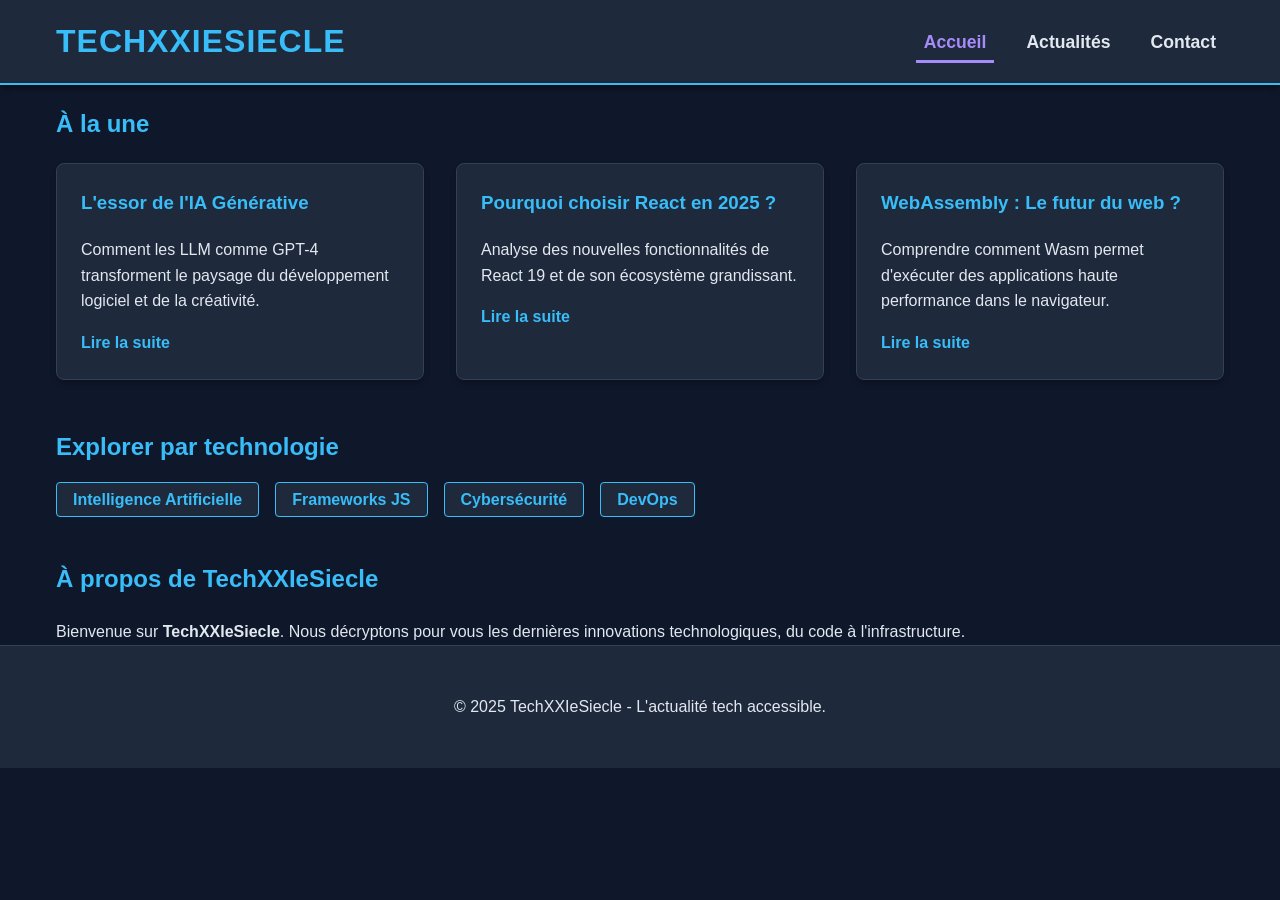
==== index.html @ 756c3767 ".... Ajout fichier ..." ====
<!DOCTYPE html>
<html lang="fr">

<head>
  <meta charset="UTF-8">
  <meta name="viewport" content="width=device-width, initial-scale=1.0">
  <title>TechXXIeSiecle - Actualités Tech</title>
  <link rel="stylesheet" href="style.css">
</head>

<body>

  <!-- Lien d'évitement -->
  <a href="#maincontent" class="skip-link">Aller au contenu principal</a>

  <header role="banner">
    <div class="container">
      <h1><a href="index.html">TechXXIeSiecle</a></h1>
      <nav aria-label="Menu principal">
        <ul>
          <li><a href="index.html" aria-current="page">Accueil</a></li>
          <li><a href="category.html">Actualités</a></li>
          <li><a href="contact.html">Contact</a></li>
        </ul>
      </nav>
    </div>
  </header>

  <main id="maincontent" role="main" class="container">

    <!-- Section Derniers Articles -->
    <section id="latest-articles" aria-labelledby="latest-title">
      <h2 id="latest-title">À la une</h2>
      <div class="articles-grid">
        <article>
          <h3><a href="article.html">L'essor de l'IA Générative</a></h3>
          <p>Comment les LLM comme GPT-4 transforment le paysage du développement logiciel et de la créativité.</p>
          <a href="article.html" aria-label="Lire l'article : L'essor de l'IA Générative">Lire la suite</a>
        </article>
        <article>
          <h3><a href="article.html">Pourquoi choisir React en 2025 ?</a></h3>
          <p>Analyse des nouvelles fonctionnalités de React 19 et de son écosystème grandissant.</p>
          <a href="article.html" aria-label="Lire l'article : Pourquoi choisir React en 2025 ?">Lire la suite</a>
        </article>
        <article>
          <h3><a href="article.html">WebAssembly : Le futur du web ?</a></h3>
          <p>Comprendre comment Wasm permet d'exécuter des applications haute performance dans le navigateur.</p>
          <a href="article.html" aria-label="Lire l'article : WebAssembly : Le futur du web ?">Lire la suite</a>
        </article>
      </div>
    </section>

    <!-- Section Catégories -->
    <section id="categories" aria-labelledby="cat-title">
      <h2 id="cat-title">Explorer par technologie</h2>
      <ul class="categories-list">
        <li><a href="category.html">Intelligence Artificielle</a></li>
        <li><a href="category.html">Frameworks JS</a></li>
        <li><a href="category.html">Cybersécurité</a></li>
        <li><a href="category.html">DevOps</a></li>
      </ul>
    </section>

    <!-- Section Qui suis-je -->
    <section id="about" aria-labelledby="about-title">
      <h2 id="about-title">À propos de TechXXIeSiecle</h2>
      <div class="about-content">
        <p>Bienvenue sur <strong>TechXXIeSiecle</strong>. Nous décryptons pour vous les dernières innovations
          technologiques, du code à l'infrastructure.</p>
      </div>
    </section>

  </main>

  <footer role="contentinfo">
    <div class="container">
      <p>&copy; 2025 TechXXIeSiecle - L'actualité tech accessible.</p>
    </div>
  </footer>

</body>

</html>
---- style.css ----
/* 
   TechXXIeSiecle - Accessible Tech Blog Styles 
   Theme: Dark Mode (Dark Slate/Cyan/Purple)
*/

:root {
    /* Colors - Dark Mode */
    --color-bg: #0F172A;
    /* Dark Slate Blue */
    --color-text: #E2E8F0;
    /* Light Grey */
    --color-primary: #38BDF8;
    /* Sky Blue - Headers, Links (High Contrast) */
    --color-primary-dark: #0EA5E9;
    --color-accent: #A78BFA;
    /* Soft Purple - Buttons, Highlights */
    --color-accent-dark: #8B5CF6;
    --color-white: #FFFFFF;
    --color-error: #EF4444;
    /* Red */
    --color-border: #334155;
    /* Dark Grey Blue */
    --color-card-bg: #1E293B;
    /* Slightly lighter dark for cards */

    /* Typography */
    --font-main: 'Segoe UI', 'Roboto', 'Helvetica', sans-serif;
    --line-height: 1.6;
    --spacing-unit: 1rem;
}

/* Reset & Base */
* {
    box-sizing: border-box;
}

body {
    margin: 0;
    padding: 0;
    font-family: var(--font-main);
    background-color: var(--color-bg);
    color: var(--color-text);
    line-height: var(--line-height);
    font-size: 16px;
    /* Base size */
}

/* Accessibility: Focus Styles */
:focus {
    outline: 3px solid var(--color-primary);
    outline-offset: 2px;
}

/* Accessibility: Skip Link */
.skip-link {
    position: absolute;
    top: -9999px;
    left: 50%;
    transform: translateX(-50%);
    background: var(--color-primary);
    color: var(--color-bg);
    padding: 1rem;
    z-index: 1000;
    text-decoration: none;
    font-weight: bold;
    border-radius: 0 0 8px 8px;
}

.skip-link:focus {
    top: 0;
}

/* Layout */
.container {
    max-width: 1200px;
    margin: 0 auto;
    padding: 0 var(--spacing-unit);
}

/* Header */
header {
    background-color: var(--color-card-bg);
    border-bottom: 2px solid var(--color-primary);
    padding: 1rem 0;
    box-shadow: 0 4px 6px -1px rgba(0, 0, 0, 0.5);
}

header .container {
    display: flex;
    justify-content: space-between;
    align-items: center;
    flex-wrap: wrap;
}

h1 {
    margin: 0;
    color: var(--color-primary);
    font-size: 2rem;
    text-transform: uppercase;
    letter-spacing: 1px;
}

h1 a {
    text-decoration: none;
    color: inherit;
}

nav ul {
    list-style: none;
    padding: 0;
    margin: 0;
    display: flex;
    gap: 1.5rem;
}

nav a {
    text-decoration: none;
    color: var(--color-text);
    font-weight: bold;
    font-size: 1.1rem;
    padding: 0.5rem;
    transition: color 0.2s;
}

nav a:hover,
nav a:focus {
    color: var(--color-primary);
    text-decoration: underline;
}

nav a[aria-current="page"] {
    border-bottom: 3px solid var(--color-accent);
    color: var(--color-accent);
}

/* Main Content */
main {
    padding: 2rem 0;
    min-height: 60vh;
}

h2,
h3 {
    color: var(--color-primary);
}

section {
    margin-bottom: 3rem;
}

/* Articles Grid */
.articles-grid {
    display: grid;
    grid-template-columns: repeat(auto-fit, minmax(300px, 1fr));
    gap: 2rem;
}

article {
    background: var(--color-card-bg);
    padding: 1.5rem;
    border: 1px solid var(--color-border);
    border-radius: 8px;
    box-shadow: 0 4px 6px -1px rgba(0, 0, 0, 0.3);
}

article h3 {
    margin-top: 0;
}

article a {
    color: var(--color-primary);
    text-decoration: none;
    font-weight: bold;
}

article a:hover {
    text-decoration: underline;
    color: var(--color-accent);
}

/* Categories Section */
.categories-list {
    list-style: none;
    padding: 0;
    display: flex;
    gap: 1rem;
    flex-wrap: wrap;
}

.categories-list a {
    background: var(--color-card-bg);
    color: var(--color-primary);
    padding: 0.5rem 1rem;
    border: 1px solid var(--color-primary);
    border-radius: 4px;
    text-decoration: none;
    font-weight: bold;
    transition: all 0.2s;
}

.categories-list a:hover,
.categories-list a:focus {
    background: var(--color-primary);
    color: var(--color-bg);
    text-decoration: none;
}

/* Footer */
footer {
    background-color: var(--color-card-bg);
    color: var(--color-text);
    padding: 2rem 0;
    text-align: center;
    margin-top: auto;
    border-top: 1px solid var(--color-border);
}

/* Forms */
.form-group {
    margin-bottom: 1.5rem;
}

label {
    display: block;
    margin-bottom: 0.5rem;
    font-weight: bold;
    color: var(--color-primary);
}

input,
textarea {
    width: 100%;
    padding: 0.8rem;
    background-color: var(--color-card-bg);
    border: 2px solid var(--color-border);
    border-radius: 4px;
    font-size: 1rem;
    font-family: inherit;
    color: var(--color-text);
}

input:focus,
textarea:focus {
    border-color: var(--color-primary);
}

button {
    background-color: var(--color-accent);
    color: var(--color-bg);
    border: none;
    padding: 1rem 2rem;
    font-size: 1.1rem;
    font-weight: bold;
    cursor: pointer;
    border-radius: 4px;
    transition: background 0.2s;
}

button:hover,
button:focus {
    background-color: var(--color-accent-dark);
    color: var(--color-white);
}

/* Breadcrumb */
.breadcrumb {
    margin-bottom: 2rem;
}

.breadcrumb ol {
    list-style: none;
    padding: 0;
    display: flex;
}

.breadcrumb li+li::before {
    content: "/";
    margin: 0 0.5rem;
    color: var(--color-border);
}

.breadcrumb a {
    color: var(--color-primary);
}

/* Error Message */
.error-message {
    background-color: rgba(239, 68, 68, 0.2);
    /* Red with opacity */
    color: #FCA5A5;
    /* Light Red */
    padding: 1rem;
    border: 1px solid var(--color-error);
    border-radius: 4px;
    margin-top: 1rem;
    display: none;
    /* Hidden by default */
}

/* Responsive */
@media (max-width: 768px) {
    header .container {
        flex-direction: column;
        text-align: center;
    }

    nav ul {
        margin-top: 1rem;
        flex-wrap: wrap;
        justify-content: center;
    }
}
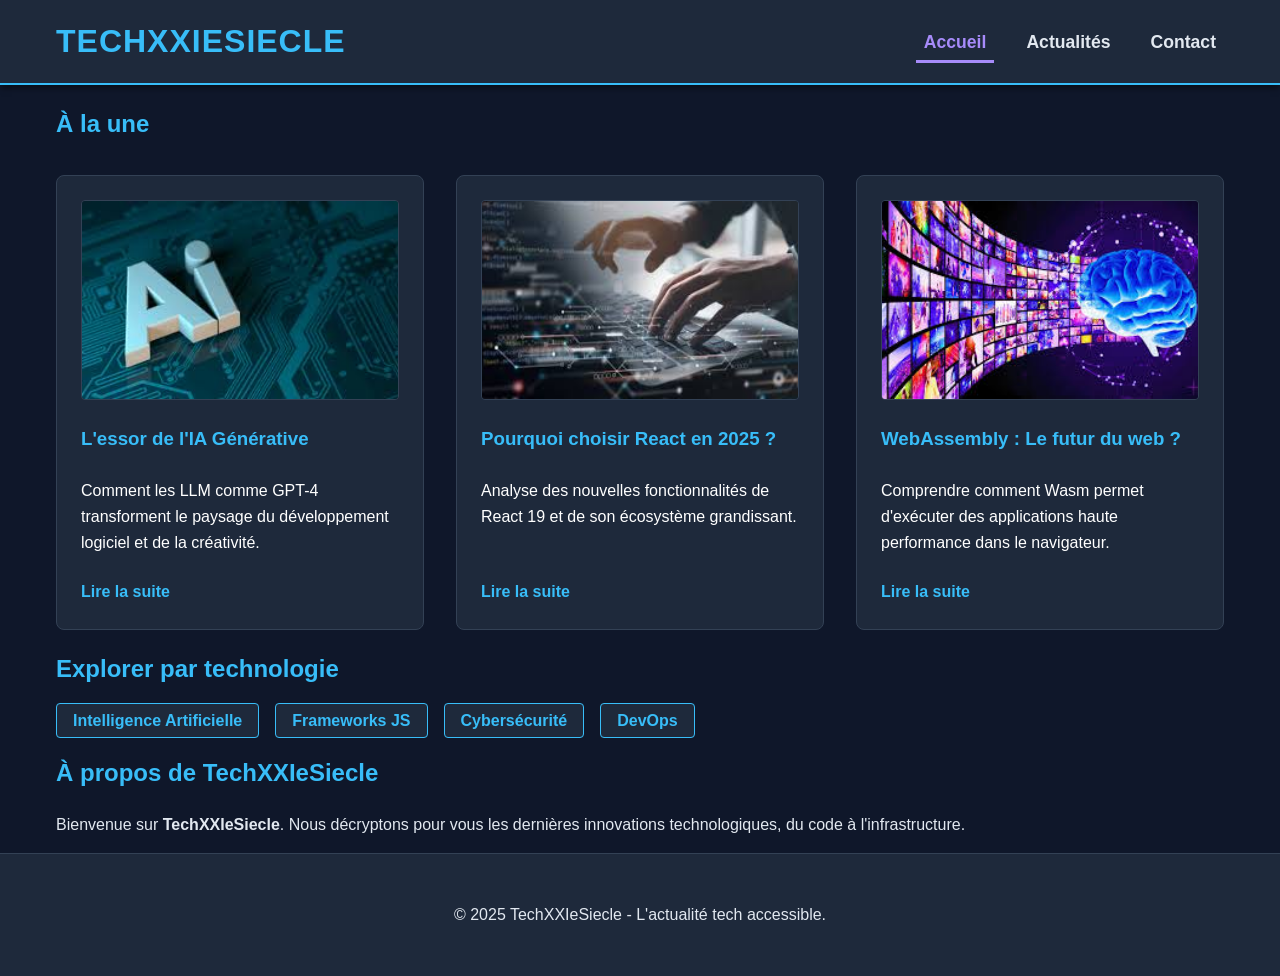
==== commit 3d965f4e: ".... Ajout d'images ...." ====
--- a/index.html
+++ b/index.html
@@ -33,16 +33,24 @@
       <h2 id="latest-title">À la une</h2>
       <div class="articles-grid">
         <article>
+          <img src="images/IA.jpg"
+            alt="Illustration abstraite d'un réseau de neurones artificiels avec des connexions lumineuses"
+            class="article-thumb">
           <h3><a href="article.html">L'essor de l'IA Générative</a></h3>
           <p>Comment les LLM comme GPT-4 transforment le paysage du développement logiciel et de la créativité.</p>
           <a href="article.html" aria-label="Lire l'article : L'essor de l'IA Générative">Lire la suite</a>
         </article>
         <article>
+          <img src="images/dev1.jpg" alt="Code source affiché sur un écran d'ordinateur dans un environnement sombre"
+            class="article-thumb">
           <h3><a href="article.html">Pourquoi choisir React en 2025 ?</a></h3>
           <p>Analyse des nouvelles fonctionnalités de React 19 et de son écosystème grandissant.</p>
           <a href="article.html" aria-label="Lire l'article : Pourquoi choisir React en 2025 ?">Lire la suite</a>
         </article>
         <article>
+          <img src="images/internet.jpg"
+            alt="Représentation graphique du réseau internet mondial avec des nœuds interconnectés"
+            class="article-thumb">
           <h3><a href="article.html">WebAssembly : Le futur du web ?</a></h3>
           <p>Comprendre comment Wasm permet d'exécuter des applications haute performance dans le navigateur.</p>
           <a href="article.html" aria-label="Lire l'article : WebAssembly : Le futur du web ?">Lire la suite</a>
--- a/style.css
+++ b/style.css
@@ -144,8 +144,9 @@
     color: var(--color-primary);
 }
 
-section {
-    margin-bottom: 3rem;
+article a:hover {
+    text-decoration: underline;
+    color: var(--color-accent);
 }
 
 /* Articles Grid */
@@ -153,29 +154,65 @@
     display: grid;
     grid-template-columns: repeat(auto-fit, minmax(300px, 1fr));
     gap: 2rem;
+    margin-top: 2rem;
 }
 
 article {
-    background: var(--color-card-bg);
-    padding: 1.5rem;
+    background-color: var(--color-card-bg);
     border: 1px solid var(--color-border);
     border-radius: 8px;
-    box-shadow: 0 4px 6px -1px rgba(0, 0, 0, 0.3);
+    padding: 1.5rem;
+    transition: transform 0.2s, box-shadow 0.2s;
+    display: flex;
+    flex-direction: column;
+}
+
+article:hover {
+    transform: translateY(-5px);
+    box-shadow: 0 10px 15px -3px rgba(0, 0, 0, 0.5);
+    border-color: var(--color-primary);
+}
+
+.article-thumb {
+    width: 100%;
+    height: 200px;
+    object-fit: cover;
+    border-radius: 4px;
+    margin-bottom: 1rem;
+    border: 1px solid var(--color-border);
 }
 
 article h3 {
-    margin-top: 0;
-}
-
-article a {
-    color: var(--color-primary);
-    text-decoration: none;
-    font-weight: bold;
-}
-
-article a:hover {
+    margin-top: 0.5rem;
+    margin-bottom: 0.5rem;
+}
+
+article h3 a {
+    color: var(--color-primary);
+    text-decoration: none;
+}
+
+article h3 a:hover {
+    color: var(--color-accent);
     text-decoration: underline;
+}
+
+article p {
+    flex-grow: 1;
+    margin-bottom: 1.5rem;
+    color: var(--color-white);
+}
+
+article>a {
+    color: var(--color-primary);
+    font-weight: bold;
+    text-decoration: none;
+    display: inline-block;
+}
+
+article>a:hover {
     color: var(--color-accent);
+    text-decoration: underline;
 }
 
 /* Categories Section */
